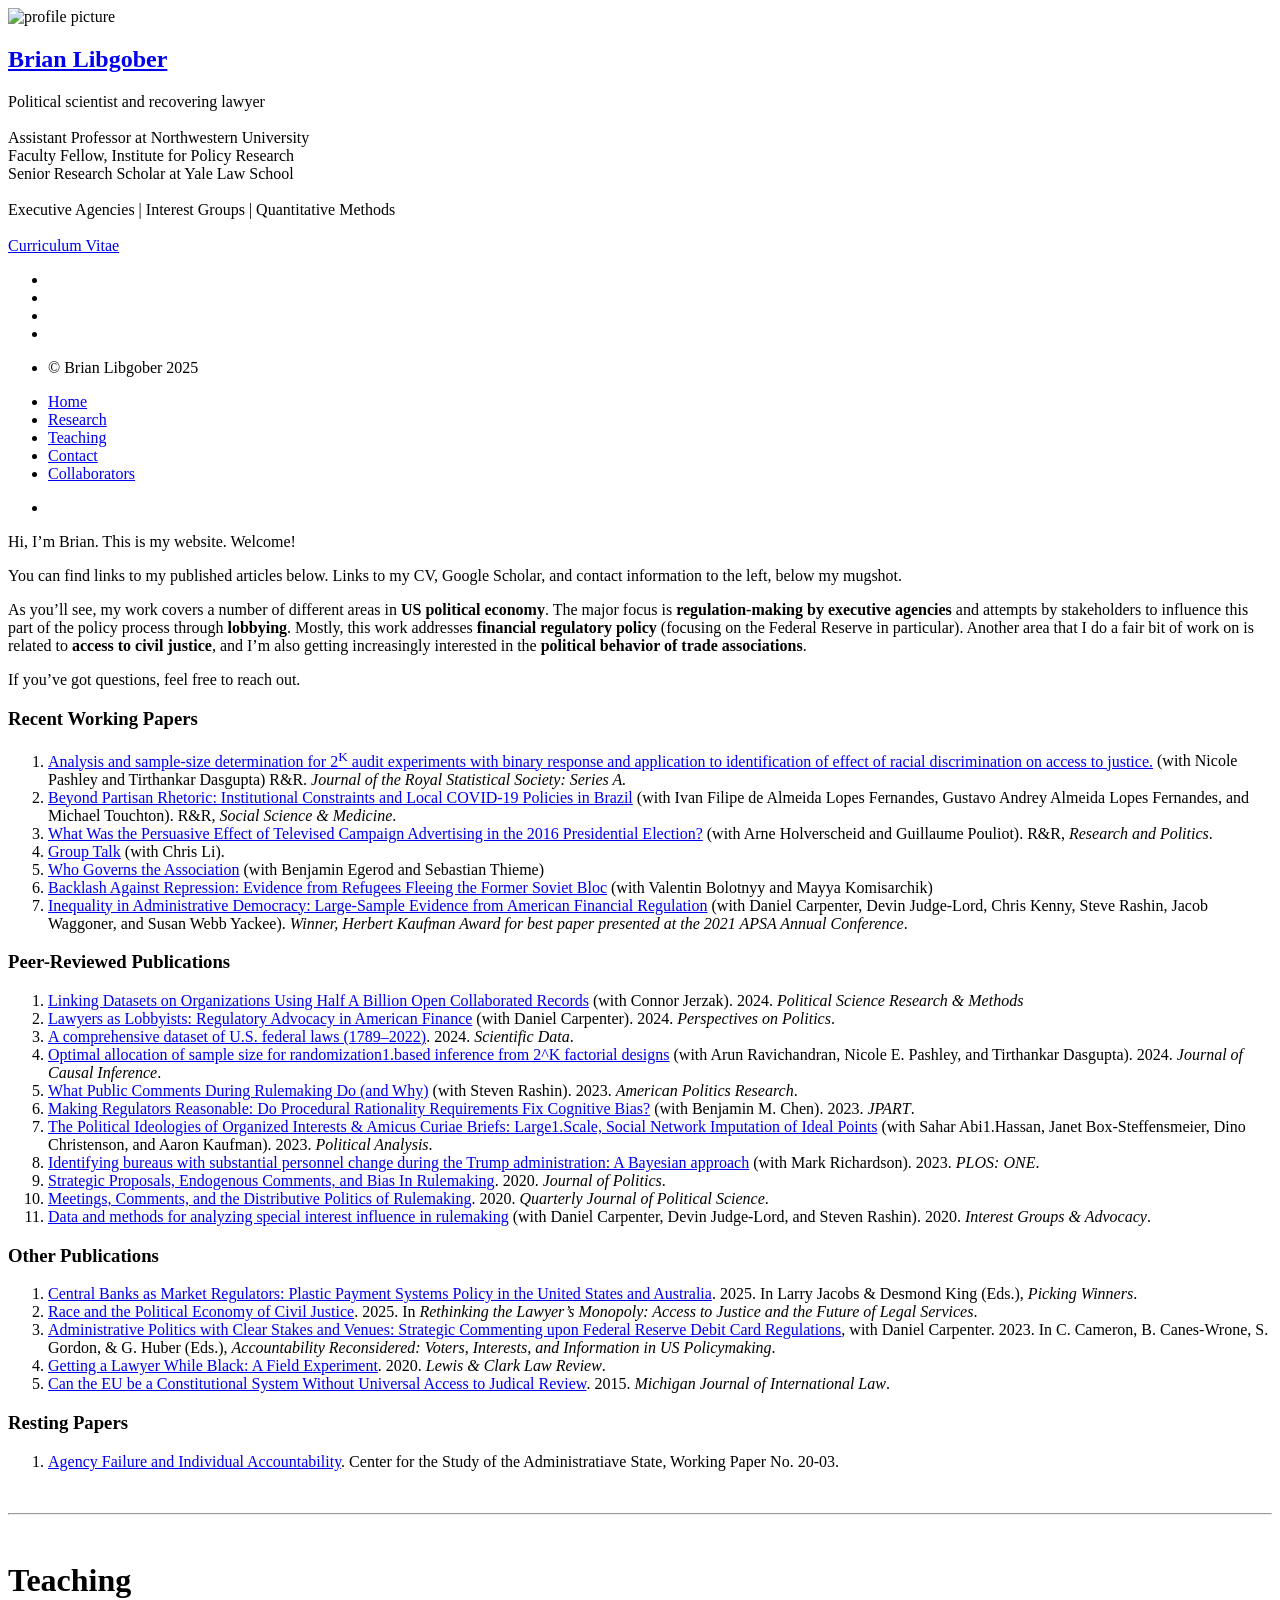
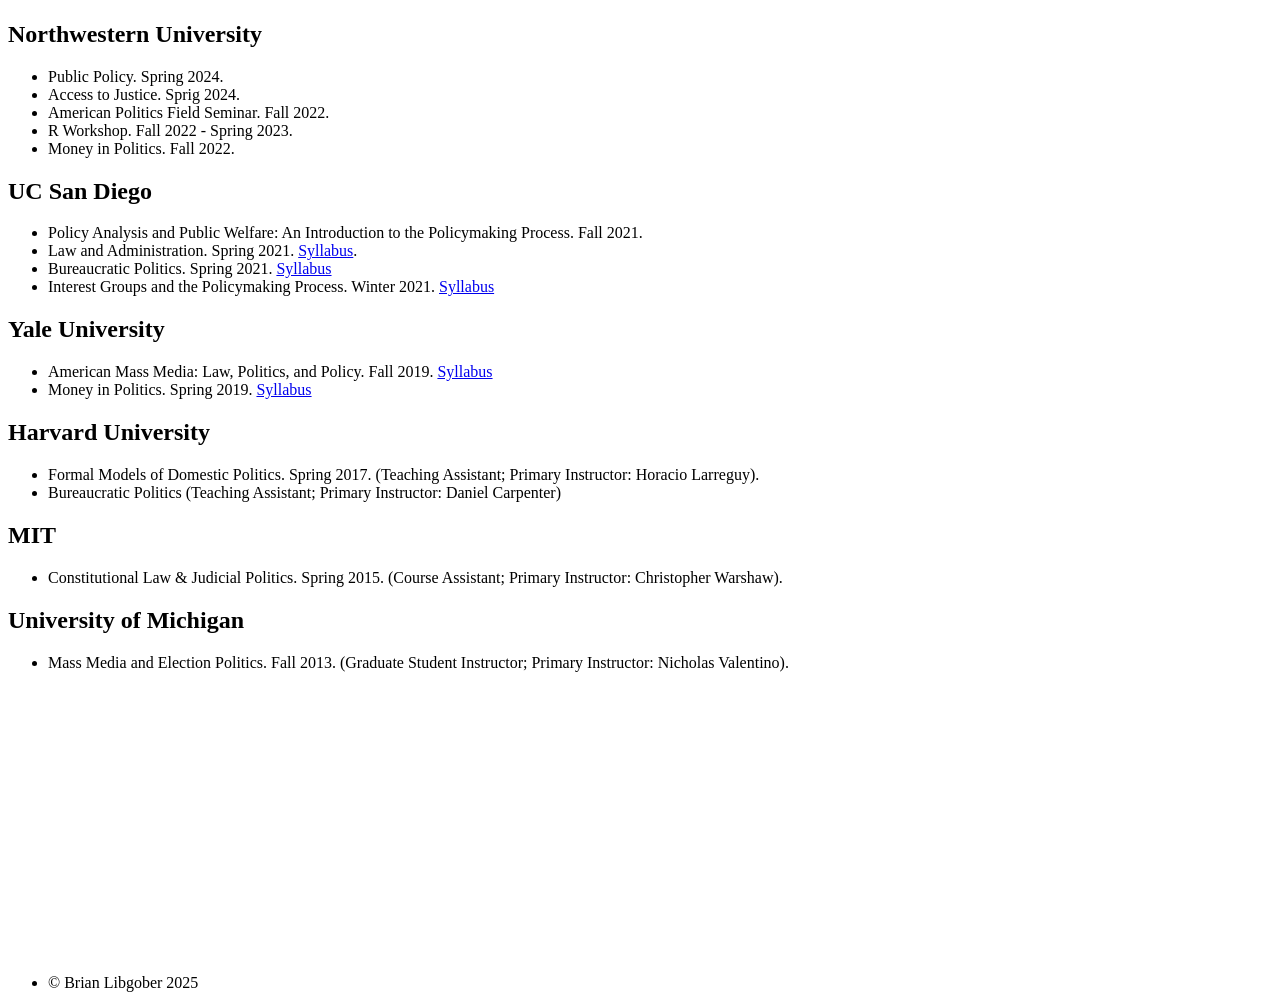
==== public/index.html @ 2a641c88 "Overwrite Hugo source repo" ====
<!doctype html>
<html
  dir="ltr"
  lang="en"
  data-theme=""
  
    class="html theme--light"
  
><head><script src="/livereload.js?mindelay=10&amp;v=2&amp;port=50234&amp;path=livereload" data-no-instant defer></script>
  <meta charset="utf-8" />
  <title>
    
      Brian Libgober

  </title>

  <meta name="generator" content="Hugo 0.148.2"><meta name="viewport" content="width=device-width,initial-scale=1,viewport-fit=cover" />
  <meta name="author" content="Brian Libgober" />
  <meta
    name="description"
    content="Political scientist and recovering lawyer

Assistant Professor at Northwestern University
Faculty Fellow, Institute for Policy Research
Senior Research Scholar at Yale Law School
  
Executive Agencies | Interest Groups | Quantitative Methods

&lt;a href=&#39;https://github.com/libgober/cv/raw/main/cv_blibgober2.pdf&#39;&gt;Curriculum Vitae&lt;/a&gt;
"
  />
  
    <meta name="google-site-verification" content="nWPdnWtVmlfaizdxXIsEMMCzewkdFw0TUa3cJzHtUYk" />
  
        <link rel="stylesheet" href="/css/anatole.css" />
      
  <link
    rel="stylesheet"
    href="/css/markupHighlight.min.73ccfdf28df555e11009c13c20ced067af3cb021504cba43644c705930428b00.css"
    integrity="sha256-c8z98o31VeEQCcE8IM7QZ688sCFQTLpDZExwWTBCiwA="
    crossorigin="anonymous"
    type="text/css"
  />
  
    
    
    <link
      rel="stylesheet"
      href="/css/overrides.min.9dad7888267022cea97f32978e90059006e8080318457b493c7d1f854b909659.css"
      integrity="sha256-na14iCZwIs6pfzKXjpAFkAboCAMYRXtJPH0fhUuQllk="
      crossorigin="anonymous"
      media="screen"
    />
  
  
  <link
    rel="stylesheet"
    href="/fontawesome/css/fontawesome.min.137b1cf3cea9a8adb7884343a9a5ddddf4280f59153f74dc782fb7f7bf0d0519.css"
    integrity="sha256-E3sc886pqK23iENDqaXd3fQoD1kVP3TceC&#43;3978NBRk="
    crossorigin="anonymous"
    type="text/css"
  />
  
  <link
    rel="stylesheet"
    href="/fontawesome/css/solid.min.e65dc5b48fb5f39b142360c57c3a215744c94e56c755c929cc3e88fe12aab4d3.css"
    integrity="sha256-5l3FtI&#43;185sUI2DFfDohV0TJTlbHVckpzD6I/hKqtNM="
    crossorigin="anonymous"
    type="text/css"
  />
  
  <link
    rel="stylesheet"
    href="/fontawesome/css/regular.min.6f4f16d58da1c82c0c3a3436e021a3d39b4742f741192c546e73e947eacfd92f.css"
    integrity="sha256-b08W1Y2hyCwMOjQ24CGj05tHQvdBGSxUbnPpR&#43;rP2S8="
    crossorigin="anonymous"
    type="text/css"
  />
  
  <link
    rel="stylesheet"
    href="/fontawesome/css/brands.min.e10425ad768bc98ff1fb272a0ac8420f9d1ba22f0612c08ff1010c95080ffe7e.css"
    integrity="sha256-4QQlrXaLyY/x&#43;ycqCshCD50boi8GEsCP8QEMlQgP/n4="
    crossorigin="anonymous"
    type="text/css"
  />
  
  
 <link rel="stylesheet" href="https://cdn.jsdelivr.net/gh/jpswalsh/academicons@1/css/academicons.min.css">
 
  
  <link rel="shortcut icon" href="/favicons/favicon.ico" type="image/x-icon" />
  <link rel="apple-touch-icon" sizes="180x180" href="/favicons/apple-touch-icon.png" />
  <link rel="icon" type="image/png" sizes="32x32" href="/favicons/favicon-32x32.png" />
  <link rel="icon" type="image/png" sizes="16x16" href="/favicons/favicon-16x16.png" />

  <link rel="canonical" href="http://localhost:50234/" />
  
  <link rel="alternate" type="application/rss+xml" href="/index.xml" title="Brian Libgober" />
  
  
  
  <script
    type="text/javascript"
    src="/js/anatole-header.min.f9132794301a01ff16550ed66763482bd848f62243d278f5e550229a158bfd32.js"
    integrity="sha256-&#43;RMnlDAaAf8WVQ7WZ2NIK9hI9iJD0nj15VAimhWL/TI="
    crossorigin="anonymous"
  ></script>

  
    
    
    <script
      type="text/javascript"
      src="/js/anatole-theme-switcher.min.8724ddf9268dee451060f191961647573c7f592fbccc6d858746236b3f915813.js"
      integrity="sha256-hyTd&#43;SaN7kUQYPGRlhZHVzx/WS&#43;8zG2Fh0Yjaz&#43;RWBM="
      crossorigin="anonymous"
    ></script>
  

  

  

  


  
  
  <meta name="twitter:card" content="summary_large_image">
  <meta name="twitter:image" content="http://localhost:50234/images/site-feature-image.png">
  <meta name="twitter:title" content="Brian Libgober">
  <meta name="twitter:description" content="Hi, I’m Brian. This is my website. Welcome!
You can find links to my published articles below. Links to my CV, Google Scholar, and contact information to the left, below my mugshot.">



  
  <meta property="og:url" content="http://localhost:50234/">
  <meta property="og:site_name" content="Brian Libgober">
  <meta property="og:title" content="Brian Libgober">
  <meta property="og:description" content="Hi, I’m Brian. This is my website. Welcome!
You can find links to my published articles below. Links to my CV, Google Scholar, and contact information to the left, below my mugshot.">
  <meta property="og:locale" content="en">
  <meta property="og:type" content="website">
    <meta property="og:image" content="http://localhost:50234/images/site-feature-image.png">



  
  <script type="application/ld+json">
    {
      "@context": "http://schema.org",
      "@type": "WebSite",
      "name": "Brian Libgober",
      "url": "http:\/\/localhost:50234\/",
      "description": "Political scientist and recovering lawyer\n\nAssistant Professor at Northwestern University\nFaculty Fellow, Institute for Policy Research\nSenior Research Scholar at Yale Law School\n  \nExecutive Agencies | Interest Groups | Quantitative Methods\n\n\u003ca href=\u0027https:\/\/github.com\/libgober\/cv\/raw\/main\/cv_blibgober2.pdf\u0027\u003eCurriculum Vitae\u003c\/a\u003e\n",
      "thumbnailUrl": "http:\/\/localhost:50234\/",
      "license": ""
      
    }
  </script>




  
  
  
</head>
<body class="body">
    <div class="wrapper">
      <aside
        
          class="wrapper__sidebar"
        
      ><div
  class="sidebar
    animated fadeInDown
  "
>
  <div class="sidebar__content">
    <div class="sidebar__introduction">
      <img
        class="sidebar__introduction-profileimage"
        src="/images/profile_bdl.jpg"
        alt="profile picture"
      />
      
        <div class="sidebar__introduction-title">
          <h1>
            <a href="/">Brian Libgober</a>
          </h1>
        </div>
      
      <div class="sidebar__introduction-description">
        <p>Political scientist and recovering lawyer<br /><br />Assistant Professor at Northwestern University<br />Faculty Fellow, Institute for Policy Research<br />Senior Research Scholar at Yale Law School<br />  <br />Executive Agencies | Interest Groups | Quantitative Methods<br /><br /><a href='https://github.com/libgober/cv/raw/main/cv_blibgober2.pdf'>Curriculum Vitae</a><br /></p>
      </div>
    </div>
    <ul class="sidebar__list">
      
        <li class="sidebar__list-item">
          <a
            href="https://scholar.google.com/citations?user=gR0rYp8AAAAJ&amp;inst=13592255891762573016"
            target="_blank"
            rel="noopener me"
            aria-label="Google Scholar"
            title="Google Scholar"
          >
            <i class="ai ai-google-scholar-square fa-2x" aria-hidden="true"></i>
          </a>
        </li>
      
        <li class="sidebar__list-item">
          <a
            href="https://github.com/libgober"
            target="_blank"
            rel="noopener me"
            aria-label="GitHub"
            title="GitHub"
          >
            <i class="fab fa-github fa-2x" aria-hidden="true"></i>
          </a>
        </li>
      
        <li class="sidebar__list-item">
          <a
            href="https://bsky.app/profile/blibgober.bsky.social"
            target="_blank"
            rel="noopener me"
            aria-label="Bluesky"
            title="Bluesky"
          >
            <i class="fa-brands fa-bluesky fa-2x" aria-hidden="true"></i>
          </a>
        </li>
      
        <li class="sidebar__list-item">
          <a
            href="mailto:brian.libgober@northwestern.edu"
            target="_blank"
            rel="noopener me"
            aria-label="e-mail"
            title="e-mail"
          >
            <i class="fas fa-envelope fa-2x" aria-hidden="true"></i>
          </a>
        </li>
      
    </ul>
  </div><footer class="footer footer__sidebar">
  <ul class="footer__list">
    <li class="footer__item">
      &copy;
      
        Brian Libgober
        2025
      
    </li>
    
  </ul>
</footer>
  
  <script
    type="text/javascript"
    src="/js/medium-zoom.min.9531b4a2217a70c5a1fce89c1f81c9ebbdd586708fcd4130b417320c7230c8d6.js"
    integrity="sha256-lTG0oiF6cMWh/OicH4HJ673VhnCPzUEwtBcyDHIwyNY="
    crossorigin="anonymous"
  ></script></div>
</aside>
      <main
        
          class="wrapper__main"
        
      >
        <header class="header"><div
  class="
    animated fadeInDown
  "
>
  <a role="button" class="navbar-burger" data-target="navMenu" aria-label="menu" aria-expanded="false">
    <span aria-hidden="true" class="navbar-burger__line"></span>
    <span aria-hidden="true" class="navbar-burger__line"></span>
    <span aria-hidden="true" class="navbar-burger__line"></span>
  </a>
  <nav class="nav">
    <ul class="nav__list" id="navMenu">
      
      
        
        
          <li class="nav__list-item">
            
            <a
              
                class="nav__link--active"
              
              href="/"
              
              title=""
              >Home</a
            >
          </li>
        

      
        
        
          <li class="nav__list-item">
            
            <a
              
              href="/#research"
              
              title=""
              >Research</a
            >
          </li>
        

      
        
        
          <li class="nav__list-item">
            
            <a
              
              href="/#teaching"
              
              title=""
              >Teaching</a
            >
          </li>
        

      
        
        
          <li class="nav__list-item">
            
            <a
              
              href="/contact/"
              
              title=""
              >Contact</a
            >
          </li>
        

      
        
        
          <li class="nav__list-item">
            
            <a
              
              href="/collaborators/"
              
              title=""
              >Collaborators</a
            >
          </li>
        

      
    </ul>
    <ul class="nav__list nav__list--end">
      
      
        <li class="nav__list-item">
          <div class="themeswitch">
            <a title="Switch Theme">
              <i class="fas fa-adjust fa-fw" aria-hidden="true"></i>
            </a>
          </div>
        </li>
      
    </ul>
  </nav>
</div>
</header>
  <div
    class="post 
      animated fadeInDown
    "
  >
    <div class="post__content">
      <p>Hi, I&rsquo;m Brian. This is my website. Welcome!</p>
<p>You can find links to my published articles below. Links to my CV, Google Scholar, and contact information to the left, below my mugshot.</p>
<p>As you&rsquo;ll see, my work covers a number of different areas in <strong>US political economy</strong>. The major focus is <strong>regulation-making by executive agencies</strong> and attempts by stakeholders to influence this part of the policy process through <strong>lobbying</strong>. Mostly, this work addresses <strong>financial regulatory policy</strong> (focusing on the Federal Reserve in particular). Another area that I do a fair bit of work on is related to <strong>access to civil justice</strong>, and I&rsquo;m also getting increasingly interested in the <strong>political behavior of trade associations</strong>.</p>
<p>If you&rsquo;ve got questions, feel free to reach out.</p>
<!--<details>
<summary>Degree info</summary>
<ul class="fa-ul">
  <li style="font-size:18px;"><span class="fa-li"><i class="fas fa-graduation-cap"></i></span>
    Ph.D. in Political Science, 2018<br>
    <em style="font-size:16px">Harvard University</em></li>
  <li style="font-size:18px;"><span class="fa-li">
    <i class="fas fa-graduation-cap"></i></span>
    M.A. in Statistics, 2017<br>
    <em style="font-size:16px;">Harvard University</em>
  </li>
  <li style="font-size:18px;"><span class="fa-li"><i class="fas fa-graduation-cap"></i></span>
    J.D., 2015<br>
    <em style="font-size:16px">University of Michigan Law School</em>
  </li>
  <li style="font-size:18px;"><span class="fa-li"><i class="fas fa-graduation-cap"></i></span>
    B.A. in Mathematics and Philosophy, 2010<br>
    <em style="font-size:16px">University of Chicago</em>
  </li>
</ul>
</details> -->
<h3 id="research">Recent Working Papers</h3>
<ol class="decreasing">
<li><a href="https://arxiv.org/abs/2503.10591">Analysis and sample-size determination for 2<sup>K</sup> audit experiments with binary response and application to identification of effect of racial discrimination on access to justice.</a> (with Nicole Pashley and Tirthankar Dasgupta) R&amp;R. <em>Journal of the Royal Statistical Society: Series A.</em></li>
<li><a href="/brazialian_mayoral_covid_policy_rdd.pdf">Beyond Partisan Rhetoric: Institutional Constraints and Local COVID-19 Policies in Brazil</a> (with Ivan Filipe de Almeida Lopes Fernandes, Gustavo Andrey Almeida Lopes Fernandes, and Michael Touchton). R&amp;R, <em>Social Science &amp; Medicine</em>.</li>
<li><a href="/WW2016D.pdf">What Was the Persuasive Effect of Televised Campaign Advertising in the 2016 Presidential Election?</a> (with Arne Holverscheid and Guillaume Pouliot). R&amp;R, <em>Research and Politics</em>.</li>
<li><a href="/Group_Talk.pdf">Group Talk</a> (with Chris Li).</li>
<li><a href="/Who-Governs-Association.pdf">Who Governs the Association</a> (with Benjamin Egerod and Sebastian Thieme)</li>
<li><a href="/webversion-bkl-hias.pdf">Backlash Against Repression: Evidence from Refugees Fleeing the Former Soviet Bloc</a> (with Valentin Bolotnyy and Mayya Komisarchik)</li>
<li><a href="/Participatory-Inequality-and-Rulemaking-Evidence-from-Financial-Regulation.pdf">Inequality in Administrative Democracy: Large-Sample Evidence from American Financial Regulation</a> (with Daniel Carpenter, Devin Judge-Lord, Chris Kenny, Steve Rashin, Jacob Waggoner, and Susan Webb Yackee). <em>Winner, Herbert Kaufman Award for best paper presented at the 2021 APSA Annual Conference</em>.</li>
</ol>
<h3 id="peer-reviewed-publications">Peer-Reviewed Publications</h3>
<ol class="decreasing">
<li><a href="https://doi.org/10.1017/psrm.2024.55">Linking Datasets on Organizations Using Half A Billion Open Collaborated Records</a> (with Connor Jerzak). 2024. <em>Political Science Research &amp; Methods</em></li>
<li><a href="https://doi.org/10.1017/S1537592723002943">Lawyers as Lobbyists: Regulatory Advocacy in American Finance</a> (with Daniel Carpenter). 2024. <em>Perspectives on Politics</em>.</li>
<li><a href="https://rdcu.be/du4zI">A comprehensive dataset of U.S. federal laws (1789–2022)</a>. 2024. <em>Scientific Data</em>.</li>
<li><a href="https://doi.org/10.1515/jci-2023-0046">Optimal allocation of sample size for randomization1.based inference from 2^K factorial designs</a> (with Arun Ravichandran, Nicole E. Pashley, and Tirthankar Dasgupta). 2024. <em>Journal of Causal Inference</em>.</li>
<li><a href="https://journals.sagepub.com/doi/10.1177/1532673X231175686">What Public Comments During Rulemaking Do (and Why)</a> (with Steven Rashin). 2023. <em>American Politics Research</em>.</li>
<li><a href="https://doi.org/10.1093/jopart/muac054">Making Regulators Reasonable: Do Procedural Rationality Requirements Fix Cognitive Bias?</a> (with Benjamin M. Chen). 2023. <em>JPART</em>.</li>
<li><a href="https://doi.org/10.1017/pan.2022.34">The Political Ideologies of Organized Interests &amp; Amicus Curiae Briefs: Large1.Scale, Social Network Imputation of Ideal Points</a> (with Sahar Abi1.Hassan, Janet Box-Steffensmeier, Dino Christenson, and Aaron Kaufman). 2023. <em>Political Analysis</em>.</li>
<li><a href="https://journals.plos.org/plosone/article?id=10.1371/journal.pone.0278458">Identifying bureaus with substantial personnel change during the Trump administration: A Bayesian approach</a> (with Mark Richardson). 2023. <em>PLOS: ONE</em>.</li>
<li><a href="https://www.journals.uchicago.edu/doi/10.1086/706891">Strategic Proposals, Endogenous Comments, and Bias In Rulemaking</a>. 2020. <em>Journal of Politics</em>.</li>
<li><a href="http://dx.doi.org/10.1561/100.00018135">Meetings, Comments, and the Distributive Politics of Rulemaking</a>. 2020. <em>Quarterly Journal of Political Science</em>.</li>
<li><a href="https://doi.org/10.1057/s413091.0201.000941.w">Data and methods for analyzing special interest influence in rulemaking</a> (with Daniel Carpenter, Devin Judge-Lord, and Steven Rashin). 2020. <em>Interest Groups &amp; Advocacy</em>.</li>
</ol>
<h3 id="other-publications">Other Publications</h3>
<ol class="decreasing">
<li><a href="/Libgober_Central_Banks_as_Market_Regulators.pdf">Central Banks as Market Regulators: Plastic Payment Systems Policy in the United States and Australia</a>. 2025. In Larry Jacobs &amp; Desmond King (Eds.), <em>Picking Winners</em>.</li>
<li><a href="/EngstromVolumeContribution.pdf">Race and the Political Economy of Civil Justice</a>. 2025. In <em>Rethinking the Lawyer’s Monopoly: Access to Justice and the Future of Legal Services</em>.</li>
<li><a href="https://doi.org/10.1017/9781009168311.019">Administrative Politics with Clear Stakes and Venues: Strategic Commenting upon Federal Reserve Debit Card Regulations</a>, with Daniel Carpenter. 2023. In C. Cameron, B. Canes-Wrone, S. Gordon, &amp; G. Huber (Eds.), <em>Accountability Reconsidered: Voters, Interests, and Information in US Policymaking</em>.</li>
<li><a href="https://law.lclark.edu/live/files/29599-lcb241article2libgobercorrection.pdf">Getting a Lawyer While Black: A Field Experiment</a>. 2020. <em>Lewis &amp; Clark Law Review</em>.</li>
<li><a href="https://repository.law.umich.edu/mjil/vol36/iss2/4/">Can the EU be a Constitutional System Without Universal Access to Judical Review</a>. 2015. <em>Michigan Journal of International Law</em>.</li>
</ol>
<h3 id="resting-papers">Resting Papers</h3>
<ol class="decreasing">
<li><a href="https://administrativestate.gmu.edu/wp-content/uploads/sites/29/2020/02/Libgober-Agency-Failure-and-Individual-Accountability.pdf">Agency Failure and Individual Accountability</a>. Center for the Study of the Administratiave State, Working Paper No. 20-03.</li>
</ol>
<br>
<hr>
<br>
<h1 id="teaching">Teaching</h1>
<h2 id="northwestern-university">Northwestern University</h2>
<ul>
<li>Public Policy. Spring 2024.</li>
<li>Access to Justice. Sprig 2024.</li>
<li>American Politics Field Seminar. Fall 2022.</li>
<li>R Workshop. Fall 2022 - Spring 2023.</li>
<li>Money in Politics. Fall 2022.</li>
</ul>
<h2 id="uc-san-diego">UC San Diego</h2>
<ul>
<li>Policy Analysis and Public Welfare: An Introduction to the Policymaking Process. Fall 2021.</li>
<li>Law and Administration. Spring 2021. <a href="/libgober_lawadmin_s2021.pdf">Syllabus</a>.</li>
<li>Bureaucratic Politics. Spring 2021. <a href="/libgober_bp_s2021.pdf">Syllabus</a></li>
<li>Interest Groups and the Policymaking Process. Winter 2021. <a href="/libgober_ig_w2021.pdf">Syllabus</a></li>
</ul>
<h2 id="yale-university">Yale University</h2>
<ul>
<li>American Mass Media: Law, Politics, and Policy. Fall 2019. <a href="/libgober_mediapol_f2019.pdf">Syllabus</a></li>
<li>Money in Politics. Spring 2019. <a href="/libgober_moneypolitics_s2019.pdf">Syllabus</a></li>
</ul>
<h2 id="harvard-university">Harvard University</h2>
<ul>
<li>Formal Models of Domestic Politics. Spring 2017. (Teaching Assistant; Primary Instructor: Horacio Larreguy).</li>
<li>Bureaucratic Politics (Teaching Assistant; Primary Instructor: Daniel Carpenter)</li>
</ul>
<h2 id="mit">MIT</h2>
<ul>
<li>Constitutional Law &amp; Judicial Politics. Spring 2015. (Course Assistant; Primary Instructor: Christopher Warshaw).</li>
</ul>
<h2 id="university-of-michigan">University of Michigan</h2>
<ul>
<li>Mass Media and Election Politics. Fall 2013. (Graduate Student Instructor; Primary Instructor: Nicholas Valentino).</li>
</ul>
<br>
<br>
<br>
<br>
<br>
<br>
<br>
<br>
<br>
<br>
<br>
<br>
<br>
<br>
<br>

    </div>

    
  </div>

  

  
  
  <div class="pagination">
    

  </div>

      </main>
    </div><footer class="footer footer__base">
  <ul class="footer__list">
    <li class="footer__item">
      &copy;
      
        Brian Libgober
        2025
      
    </li>
    
  </ul>
</footer>
  
  <script
    type="text/javascript"
    src="/js/medium-zoom.min.9531b4a2217a70c5a1fce89c1f81c9ebbdd586708fcd4130b417320c7230c8d6.js"
    integrity="sha256-lTG0oiF6cMWh/OicH4HJ673VhnCPzUEwtBcyDHIwyNY="
    crossorigin="anonymous"
  ></script></body>
</html>
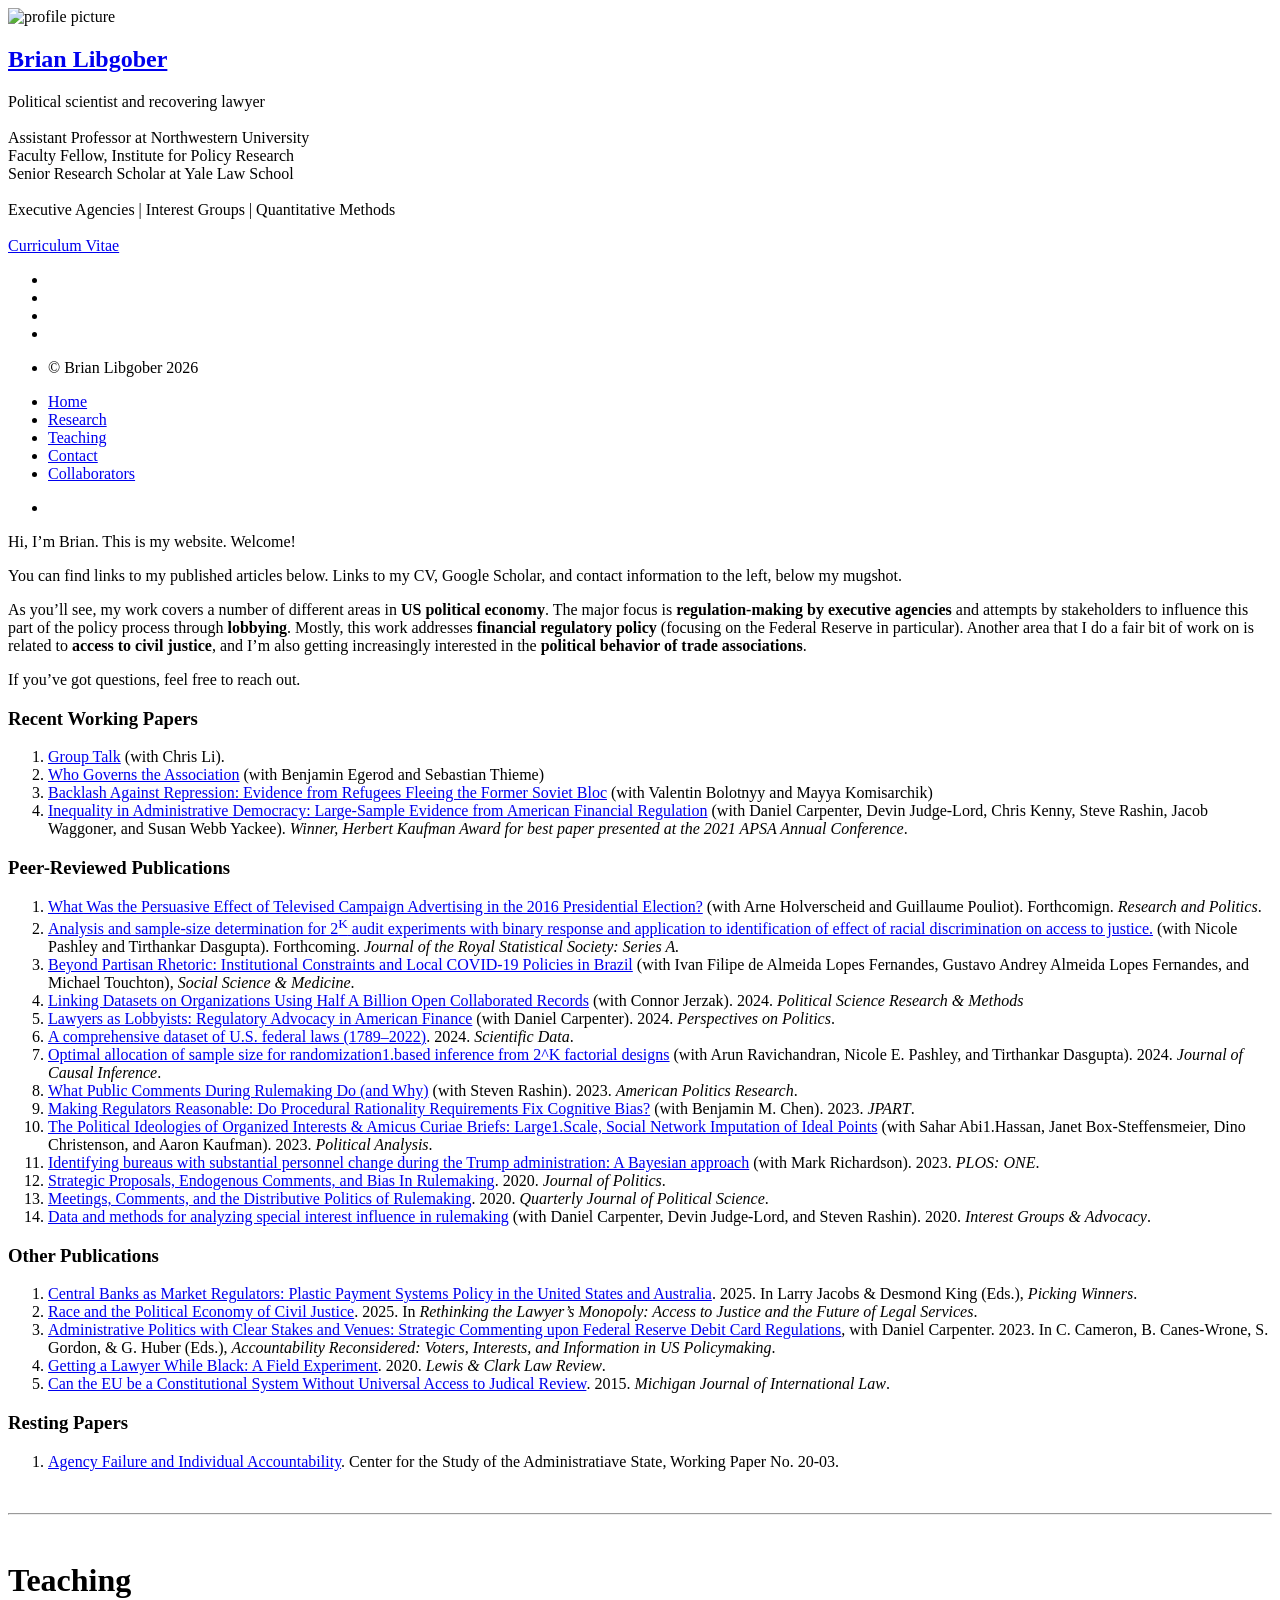
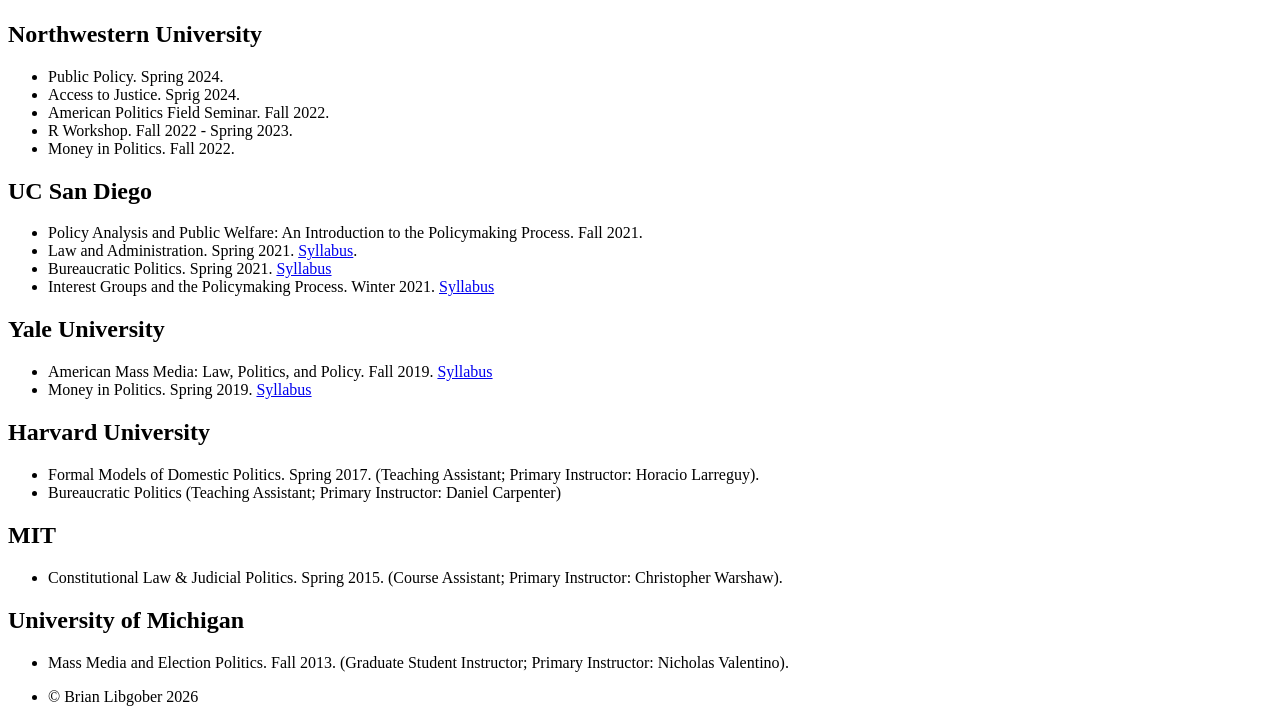
==== commit 4b7f42eb: "updated to currency" ====
--- a/public/index.html
+++ b/public/index.html
@@ -6,7 +6,7 @@
   
     class="html theme--light"
   
-><head><script src="/livereload.js?mindelay=10&amp;v=2&amp;port=50234&amp;path=livereload" data-no-instant defer></script>
+><head>
   <meta charset="utf-8" />
   <title>
     
@@ -32,7 +32,7 @@
   
     <meta name="google-site-verification" content="nWPdnWtVmlfaizdxXIsEMMCzewkdFw0TUa3cJzHtUYk" />
   
-        <link rel="stylesheet" href="/css/anatole.css" />
+        <link rel="stylesheet" href="/css/anatole.min.b5c4eefa6949f2433cc347906bf4b8505393c3035206c57d5a939c88391a10d8.css" integrity="sha256-tcTu&#43;mlJ8kM8w0eQa/S4UFOTwwNSBsV9WpOciDkaENg=" crossorigin="anonymous" />
       
   <link
     rel="stylesheet"
@@ -94,7 +94,7 @@
   <link rel="icon" type="image/png" sizes="32x32" href="/favicons/favicon-32x32.png" />
   <link rel="icon" type="image/png" sizes="16x16" href="/favicons/favicon-16x16.png" />
 
-  <link rel="canonical" href="http://localhost:50234/" />
+  <link rel="canonical" href="https://example.com/" />
   
   <link rel="alternate" type="application/rss+xml" href="/index.xml" title="Brian Libgober" />
   
@@ -128,7 +128,7 @@
   
   
   <meta name="twitter:card" content="summary_large_image">
-  <meta name="twitter:image" content="http://localhost:50234/images/site-feature-image.png">
+  <meta name="twitter:image" content="https://example.com/images/site-feature-image.png">
   <meta name="twitter:title" content="Brian Libgober">
   <meta name="twitter:description" content="Hi, I’m Brian. This is my website. Welcome!
 You can find links to my published articles below. Links to my CV, Google Scholar, and contact information to the left, below my mugshot.">
@@ -136,14 +136,14 @@
 
 
   
-  <meta property="og:url" content="http://localhost:50234/">
+  <meta property="og:url" content="https://example.com/">
   <meta property="og:site_name" content="Brian Libgober">
   <meta property="og:title" content="Brian Libgober">
   <meta property="og:description" content="Hi, I’m Brian. This is my website. Welcome!
 You can find links to my published articles below. Links to my CV, Google Scholar, and contact information to the left, below my mugshot.">
   <meta property="og:locale" content="en">
   <meta property="og:type" content="website">
-    <meta property="og:image" content="http://localhost:50234/images/site-feature-image.png">
+    <meta property="og:image" content="https://example.com/images/site-feature-image.png">
 
 
 
@@ -153,9 +153,9 @@
       "@context": "http://schema.org",
       "@type": "WebSite",
       "name": "Brian Libgober",
-      "url": "http:\/\/localhost:50234\/",
+      "url": "https:\/\/example.com\/",
       "description": "Political scientist and recovering lawyer\n\nAssistant Professor at Northwestern University\nFaculty Fellow, Institute for Policy Research\nSenior Research Scholar at Yale Law School\n  \nExecutive Agencies | Interest Groups | Quantitative Methods\n\n\u003ca href=\u0027https:\/\/github.com\/libgober\/cv\/raw\/main\/cv_blibgober2.pdf\u0027\u003eCurriculum Vitae\u003c\/a\u003e\n",
-      "thumbnailUrl": "http:\/\/localhost:50234\/",
+      "thumbnailUrl": "https:\/\/example.com\/",
       "license": ""
       
     }
@@ -254,7 +254,7 @@
       &copy;
       
         Brian Libgober
-        2025
+        2026
       
     </li>
     
@@ -266,7 +266,17 @@
     src="/js/medium-zoom.min.9531b4a2217a70c5a1fce89c1f81c9ebbdd586708fcd4130b417320c7230c8d6.js"
     integrity="sha256-lTG0oiF6cMWh/OicH4HJ673VhnCPzUEwtBcyDHIwyNY="
     crossorigin="anonymous"
-  ></script></div>
+  ></script>
+<script async src="https://www.googletagmanager.com/gtag/js?id=G-CXR9J56F4N"></script>
+<script>
+  window.dataLayer = window.dataLayer || [];
+  function gtag() {
+    dataLayer.push(arguments);
+  }
+  gtag('js', new Date());
+  gtag('config', 'G-CXR9J56F4N');
+</script>
+</div>
 </aside>
       <main
         
@@ -413,9 +423,6 @@
 </details> -->
 <h3 id="research">Recent Working Papers</h3>
 <ol class="decreasing">
-<li><a href="https://arxiv.org/abs/2503.10591">Analysis and sample-size determination for 2<sup>K</sup> audit experiments with binary response and application to identification of effect of racial discrimination on access to justice.</a> (with Nicole Pashley and Tirthankar Dasgupta) R&amp;R. <em>Journal of the Royal Statistical Society: Series A.</em></li>
-<li><a href="/brazialian_mayoral_covid_policy_rdd.pdf">Beyond Partisan Rhetoric: Institutional Constraints and Local COVID-19 Policies in Brazil</a> (with Ivan Filipe de Almeida Lopes Fernandes, Gustavo Andrey Almeida Lopes Fernandes, and Michael Touchton). R&amp;R, <em>Social Science &amp; Medicine</em>.</li>
-<li><a href="/WW2016D.pdf">What Was the Persuasive Effect of Televised Campaign Advertising in the 2016 Presidential Election?</a> (with Arne Holverscheid and Guillaume Pouliot). R&amp;R, <em>Research and Politics</em>.</li>
 <li><a href="/Group_Talk.pdf">Group Talk</a> (with Chris Li).</li>
 <li><a href="/Who-Governs-Association.pdf">Who Governs the Association</a> (with Benjamin Egerod and Sebastian Thieme)</li>
 <li><a href="/webversion-bkl-hias.pdf">Backlash Against Repression: Evidence from Refugees Fleeing the Former Soviet Bloc</a> (with Valentin Bolotnyy and Mayya Komisarchik)</li>
@@ -423,6 +430,9 @@
 </ol>
 <h3 id="peer-reviewed-publications">Peer-Reviewed Publications</h3>
 <ol class="decreasing">
+<li><a href="/WW2016D.pdf">What Was the Persuasive Effect of Televised Campaign Advertising in the 2016 Presidential Election?</a> (with Arne Holverscheid and Guillaume Pouliot). Forthcomign. <em>Research and Politics</em>.</li>
+<li><a href="https://arxiv.org/abs/2503.10591">Analysis and sample-size determination for 2<sup>K</sup> audit experiments with binary response and application to identification of effect of racial discrimination on access to justice.</a> (with Nicole Pashley and Tirthankar Dasgupta). Forthcoming. <em>Journal of the Royal Statistical Society: Series A.</em></li>
+<li><a href="/Fernandes_2025_Brazil_COVID_Policies.pdf">Beyond Partisan Rhetoric: Institutional Constraints and Local COVID-19 Policies in Brazil</a> (with Ivan Filipe de Almeida Lopes Fernandes, Gustavo Andrey Almeida Lopes Fernandes, and Michael Touchton), <em>Social Science &amp; Medicine</em>.</li>
 <li><a href="https://doi.org/10.1017/psrm.2024.55">Linking Datasets on Organizations Using Half A Billion Open Collaborated Records</a> (with Connor Jerzak). 2024. <em>Political Science Research &amp; Methods</em></li>
 <li><a href="https://doi.org/10.1017/S1537592723002943">Lawyers as Lobbyists: Regulatory Advocacy in American Finance</a> (with Daniel Carpenter). 2024. <em>Perspectives on Politics</em>.</li>
 <li><a href="https://rdcu.be/du4zI">A comprehensive dataset of U.S. federal laws (1789–2022)</a>. 2024. <em>Scientific Data</em>.</li>
@@ -484,21 +494,6 @@
 <ul>
 <li>Mass Media and Election Politics. Fall 2013. (Graduate Student Instructor; Primary Instructor: Nicholas Valentino).</li>
 </ul>
-<br>
-<br>
-<br>
-<br>
-<br>
-<br>
-<br>
-<br>
-<br>
-<br>
-<br>
-<br>
-<br>
-<br>
-<br>
 
     </div>
 
@@ -521,7 +516,7 @@
       &copy;
       
         Brian Libgober
-        2025
+        2026
       
     </li>
     
@@ -533,5 +528,15 @@
     src="/js/medium-zoom.min.9531b4a2217a70c5a1fce89c1f81c9ebbdd586708fcd4130b417320c7230c8d6.js"
     integrity="sha256-lTG0oiF6cMWh/OicH4HJ673VhnCPzUEwtBcyDHIwyNY="
     crossorigin="anonymous"
-  ></script></body>
+  ></script>
+<script async src="https://www.googletagmanager.com/gtag/js?id=G-CXR9J56F4N"></script>
+<script>
+  window.dataLayer = window.dataLayer || [];
+  function gtag() {
+    dataLayer.push(arguments);
+  }
+  gtag('js', new Date());
+  gtag('config', 'G-CXR9J56F4N');
+</script>
+</body>
 </html>
